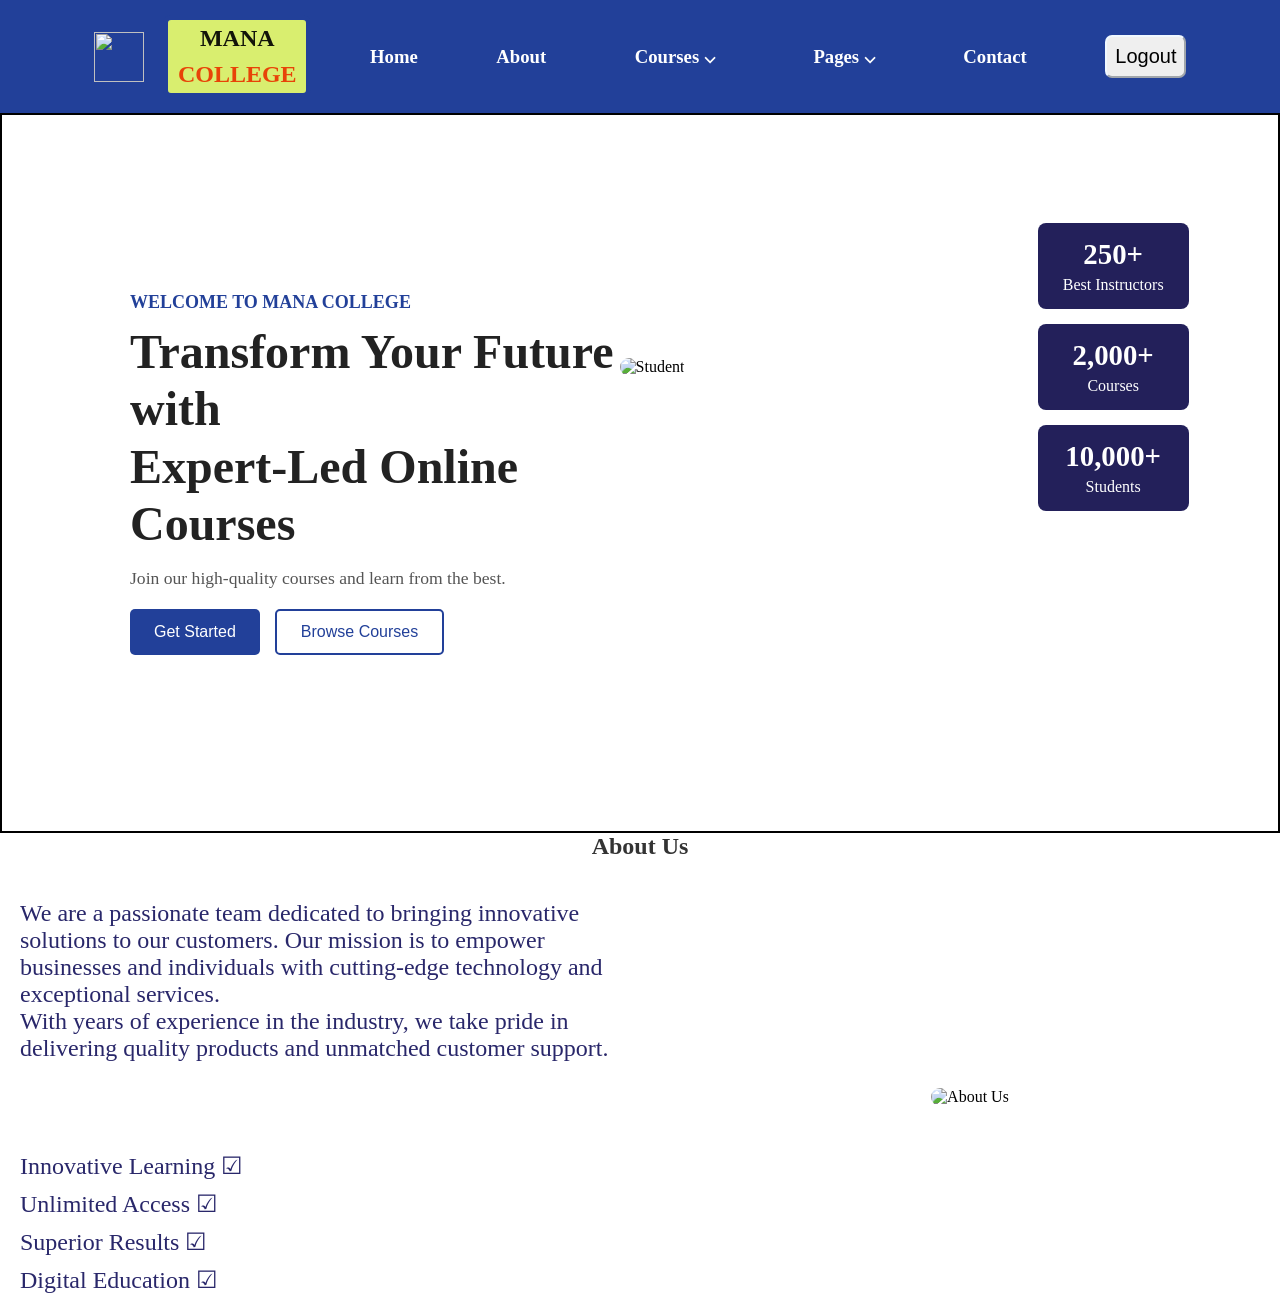
==== jsproject1.html @ 66bac679 "jsproject" ====
<!DOCTYPE html>
<html lang="en">
<head>
    <meta charset="UTF-8">
    <meta name="viewport" content="width=device-width, initial-scale=1.0">
    <title>Document</title>
<style>
    * {
  padding: 0;
  margin: 0;
  box-sizing: border-box;
    }
   /* NAVBAR STYLES */
#nav {
    display: flex;
    align-items: center;
    justify-content: space-evenly;
    background-color: #224099;
    color: white;
    position: sticky;
    top: 0;
    padding: 15px;
    z-index: 1000;
}

/* DROPDOWN MENU */
.dropdown {
    position: relative;
    display: inline-block;
    cursor: pointer;
}

/* DROPDOWN BUTTON */
.dropbtn {
    padding: 10px;
}

/* DROPDOWN CONTENT */
.dropdown-content {
    display: none;
    position: absolute;
    background-color: white;
    min-width: 150px;
    box-shadow: 0px 8px 16px rgba(0,0,0,0.2);
    border-radius: 5px;
    z-index: 1000;
    top: 100%;
    left: 0;
}

.dropdown-content a {
    color: black;
    padding: 10px;
    text-decoration: none;
    display: block;
}

/* HOVER EFFECT */
.dropdown:hover .dropdown-content {
    display: block;
}

.dropdown-content a:hover {
    background-color: #ddd;
}

    #mu{
        display: flex;
        flex-wrap: wrap;
      
    }
    #nav_btn{
        border-color: aliceblue;
        height:30%;
        padding: 8px;
        font-size: 20px;
        border-radius: 7px;
        cursor: pointer;
        margin-top: 0px;
    }
    #title{
        
        display: flex;
        /* flex-wrap: wrap; */
        /* flex-direction:row; */
        align-items: center;
        justify-content: space-between;
        gap:10%;
        /* font-style: oblique; */
        box-sizing: border-box;
       }

       #ta{
       text-decoration: none;
       color: white;
       }

   
   
    #MC{
        display: flex;
        flex-direction: column;
        align-items: center;
        background-color: rgb(217, 238, 111);
        border-radius: 8px;
        border: 5px solid #224099;
         }

        
/* SECTION STYLES */

#sec {
    display: flex;
    flex-wrap: wrap;
    align-items: center;
    justify-content: space-between;
    padding: 5% 10%;
    height: 80vh;
    background-size: cover;
    background-position: center;
    border: 2px solid;
}



/* LEFT TEXT CONTENT */
#sec-content {
    max-width: 50%;
}

#sec-content h3 {
    color: #224099;
    font-size: 18px;
    margin-bottom: 10px;
}

#sec-content h1 {
    font-size: 3em;
    font-weight: bold;
    color: #222;
    line-height: 1.2;
    margin-bottom: 15px;
}

#sec-content p {
    font-size: 1.1em;
    color: #555;
    margin-bottom: 20px;
}

.buttons {
    display: flex;
    gap: 15px;
}

.btn-primary {
    background: #224099;
    color: white;
    padding: 12px 24px;
    font-size: 16px;
    border: none;
    border-radius: 5px;
    cursor: pointer;
}

.btn-outline {
    background: transparent;
    color: #224099;
    border: 2px solid #224099;
    padding: 12px 24px;
    font-size: 16px;
    border-radius: 5px;
    cursor: pointer;
}

/* RIGHT IMAGE AND STATS */
#sec-image {
    position: relative;
    width: 45%;
   
    left:-7%;
    top:-18%;
    z-index: 0;
    /* transform: translate(0%, -40%); */
}

#sec-image img {
    width: 100%;
    border-radius: 10px;
}

.stats {
    position: absolute;
    top: 50%;
    right: -110px;
    transform: translateY(-50%);
    display: flex;
    flex-wrap: wrap;
    flex-direction: column;
    gap: 15px;
}

.stat-box {
    background: #23205A;
    color: white;
    padding: 15px 25px;
    border-radius: 8px;
    text-align: center;
    opacity: 0;  /* Initially hidden */
    transform: translateX(100px);  /* Start position (off-screen) */
    animation: slideIn 1s ease-out forwards;
    animation-delay: 0.5s;
}

.stat-box h2 {
    font-size: 1.8em;
    margin-bottom: 5px;
}



/* KEYFRAME ANIMATION */
@keyframes slideIn {
    from {
        opacity: 0;
        transform: translateX(100px);
    }
    to {
        opacity: 1;
        transform: translateX(0);
    }
}
#title h1 {
    margin: px;
    color:rgb(209, 102, 14);               
    padding: 0.2em 0.4em;     
    border-radius: 4px;
    font-weight: bold;        
    margin: 0;                 
     } 

     /* @keyframes topin {
    from {
        opacity: 0;
        transform: translateY(-100px);
    }
    to {
        opacity: 1;
        transform: translateX(0);
    }
} */
@keyframes botup {
    from {
        opacity: 0;
        transform: translateY(100px);
    }
    to {
        opacity: 1;
        transform: translateX(0);
    }
}
/* #nav, #sec, .about_us {
    flex-wrap: wrap;
} */
@media (max-width: 768px) {
    #nav {
        flex-direction: column; /* Stack items on top of each other */
         padding: 10px;
        /* display:hidden; */
    }

    #nav h3, .dropdown {
        margin: 5px 0;
    }

    #sec {
        flex-direction: column; /* Stack content */
        text-align: center;
        padding: 5% 5%;
        height: auto;
    }

    #sec-content {
        max-width: 100%;
    }

    #sec-image {
        width: 100%;
        left: 0;
    }

    .stats {
        position: static;
        transform: none;
        flex-direction: row;
        justify-content: center;
        margin-top: 20px;
    }

     .about_us {
        flex-direction: column;
        align-items: center;
        height: auto;
        padding: 20px;
        flex-wrap:wrap;
        
    }

    #a1, #a2, #a3 {
        width: 100%;
        height: auto;
        margin-bottom: 10px;
    }

    #MC {
        text-align: center;
    }
   }
   
    .a{
        display: flex;
        flex-wrap: wrap;
        gap:5%;
    }
   
    #a3{
        height:100%;
        width: 30%;
    }  */
    .container {
            /* max-width: 1200px; */
             /* width:100vw; */
            margin: 20px auto;
            padding: 20px;
            background: white;
            box-shadow: 0 0 10px rgba(0, 0, 0, 0.1);
            border-radius: 10px;
        }
    .container:hover .image-section{
        transform: translateX(100px);  /* Start position (off-screen) */
        animation: slideIn 1s ease-out forwards;
        animation-delay: 0.3s;
    }
    .container:hover .features{
        transform: translateY(100px);  /* Start position (off-screen) */
        animation: botup 1s ease-out forwards;
        animation-delay: 0.5s;
    }
        .header {
            text-align: center;
            font-size: 24px;
            font-weight: bold;
            color: #333;
            margin-bottom: 20px;
        }
        .content {
            display: flex;
            flex-wrap: wrap;
            align-items: center;
            justify-content: space-between;
        }
        .text-section {
            flex: 1;
            min-width: 300px;
            padding: 20px;
        }
        .image-section {
            flex: 1;
            min-width: 300px;
            text-align: center;
            
        }
        .image-section img {
            max-width: 100%;
            border-radius: 10px;
        }
        @media (max-width: 768px) {
            .content {
                flex-direction: column;
                text-align: center;
            }
        }
      .text-section{
        display: flex;
        flex-direction: column;
        justify-content: space-between;
        align-items:flex-start;
        align-content:flex-start;
        gap:10vh;
        color:#29276a;
        font-size:1.5rem;
      }
      .features{
        color:#29276a;
        display: flex;
        flex-direction: column;
        gap: 10px;
      }
      
   
</style>
</head>
<body>
    <nav id="nav">
        <div id="title">
            <img src="./assets/icon.png" height="50px" width="50px" alt="">
            <div id="MC">
                <h1 style="color:rgba(0, 0, 0, 0.916)">MANA</h1>
                <h1 style="color:rgb(232, 67, 7)">COLLEGE</h1>
            </div>
        </div>
        
        <h3><a id="ta" href="">Home</a></h3>
        <h3><a id="ta"  href="">About</a></h3>
    
        <!-- Courses Dropdown -->
        <div class="dropdown">
            <h3 class="dropbtn">Courses ⌵ </h3>
            <div class="dropdown-content">
                <a href="#">Web Development</a>
                <a href="#">Data Science</a>
                <a href="#">Graphic Design</a>
            </div>
        </div>
    
        <!-- Pages Dropdown -->
        <div class="dropdown">
            <h3 class="dropbtn">Pages ⌵ </h3>
            <div class="dropdown-content">
                <a href="#">Pricing</a>
                <a href="#">Career</a>
                <a href="#">Teacher</a>
                <a href="#">FAQ</a>
                <a href="#">404 Page</a>
            </div>
        </div>
    
        <h3>Contact</h3>
        <button id="nav_btn">Logout</button>
    </nav>
    
  <section id="sec">
        <div id="sec-content">
            <h3>WELCOME TO MANA COLLEGE</h3>
            <h1>Transform Your Future with <br> Expert-Led Online Courses</h1>
            <p>Join our high-quality courses and learn from the best.</p>
            <div class="buttons">
                <button class="btn-primary">Get Started</button>
                <button class="btn-outline">Browse Courses</button>
            </div>
        </div>
    
        <div id="sec-image">
            <img src="./assets/project-img1.png" alt="Student">
            <div class="stats">
                <div class="stat-box">
                    <h2>250+</h2>
                    <p>Best Instructors</p>
                </div>
                <div class="stat-box">
                    <h2>2,000+</h2>
                    <p>Courses</p>
                </div>
                <div class="stat-box">
                    <h2>10,000+</h2>
                    <p>Students</p>
                </div>
            </div>
        </div>
    </section>
    <div class="container">
        <div class="header">About Us</div>
        <div class="content">
            <div class="text-section">
                <div class="tp">
                <p>We are a passionate team dedicated to bringing innovative solutions to our customers. Our mission is to empower businesses and individuals with cutting-edge technology and exceptional services.</p>
                <p>With years of experience in the industry, we take pride in delivering quality products and unmatched customer support.</p>
            </div>
            <div class="features">
                <div><i class="fa"></i> Innovative Learning ☑</div>
                <div><i class="fa"></i> Unlimited Access ☑</div>
                <div><i class="fa"></i> Superior Results ☑</div>
                <div><i class="fa"></i> Digital Education ☑</div>
            </div>
        </div>
            <div class="image-section">
                <img src="./assets/img-1.avif" alt="About Us">
            </div>
        </div>
    </div>
   
    <script>
        let logout=  document.getElementById("nav_btn")
        logout.addEventListener("click",()=>{
            location.replace("./firebaseform.html")
        })
    </script>
</body>
</html>
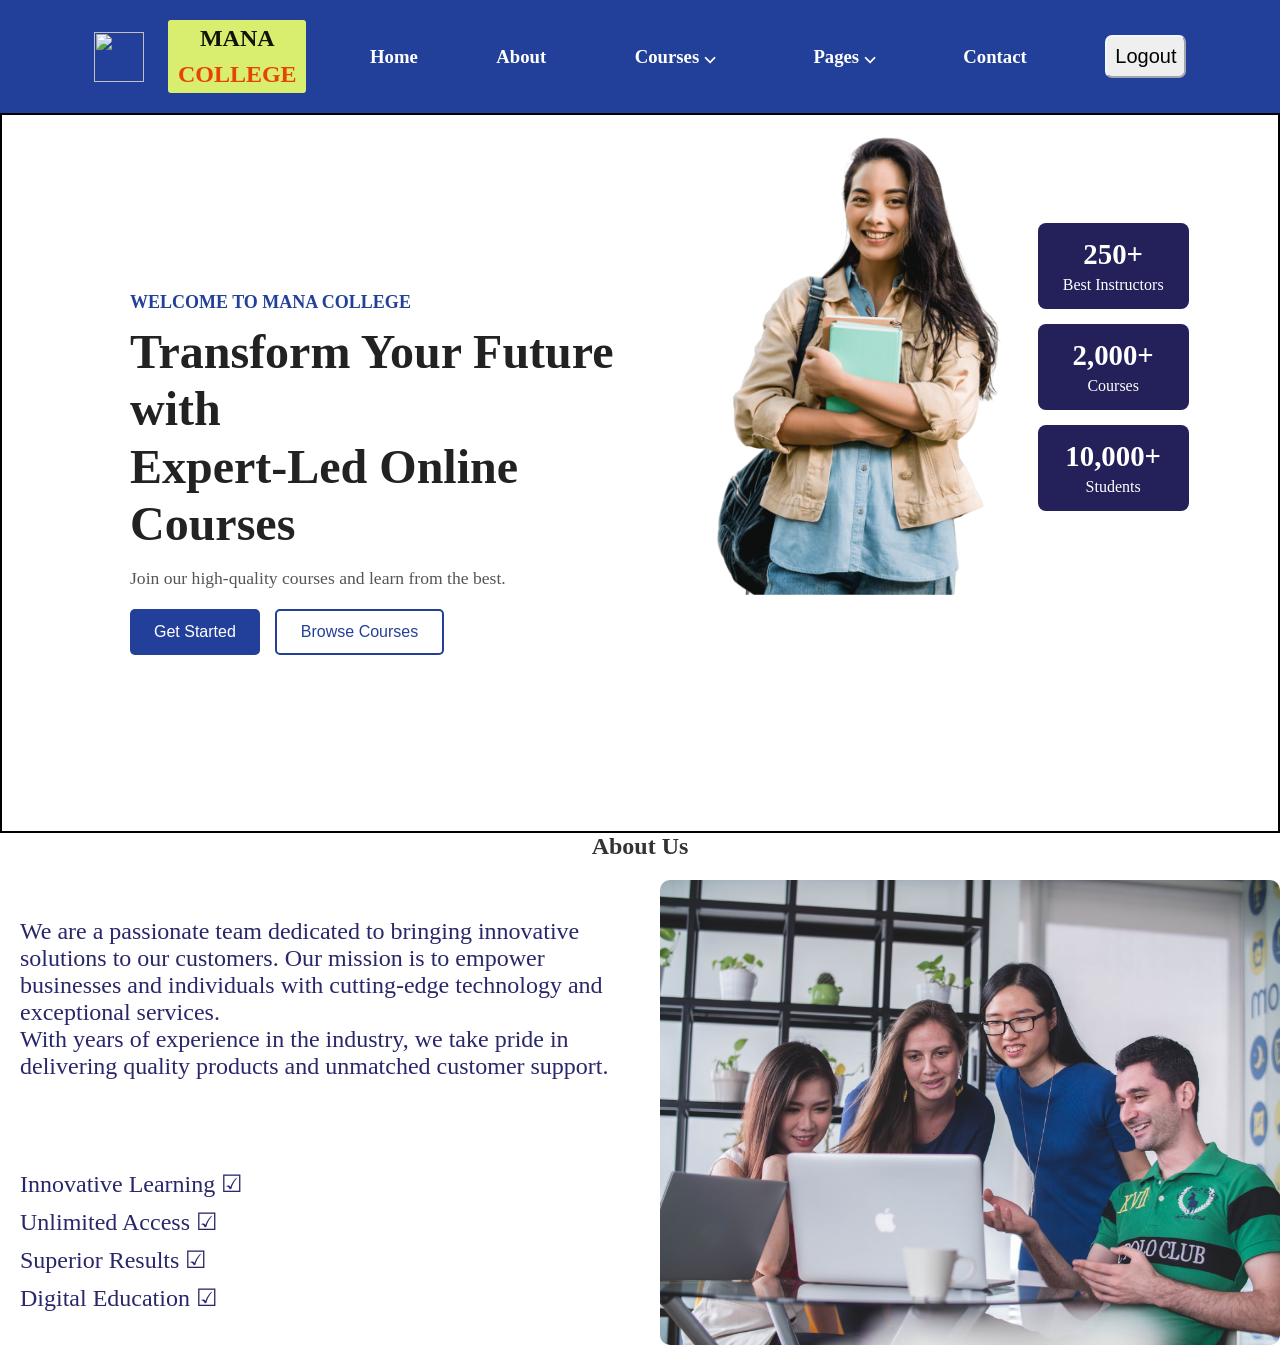
==== commit c032bd9a: "Update jsproject1.html" ====
--- a/jsproject1.html
+++ b/jsproject1.html
@@ -451,7 +451,7 @@
         </div>
     
         <div id="sec-image">
-            <img src="./assets/project-img1.png" alt="Student">
+            <img src="project-img1.png" alt="Student">
             <div class="stats">
                 <div class="stat-box">
                     <h2>250+</h2>
@@ -484,7 +484,7 @@
             </div>
         </div>
             <div class="image-section">
-                <img src="./assets/img-1.avif" alt="About Us">
+                <img src="project-img2.avif" alt="About Us">
             </div>
         </div>
     </div>
@@ -496,4 +496,4 @@
         })
     </script>
 </body>
-</html>+</html>
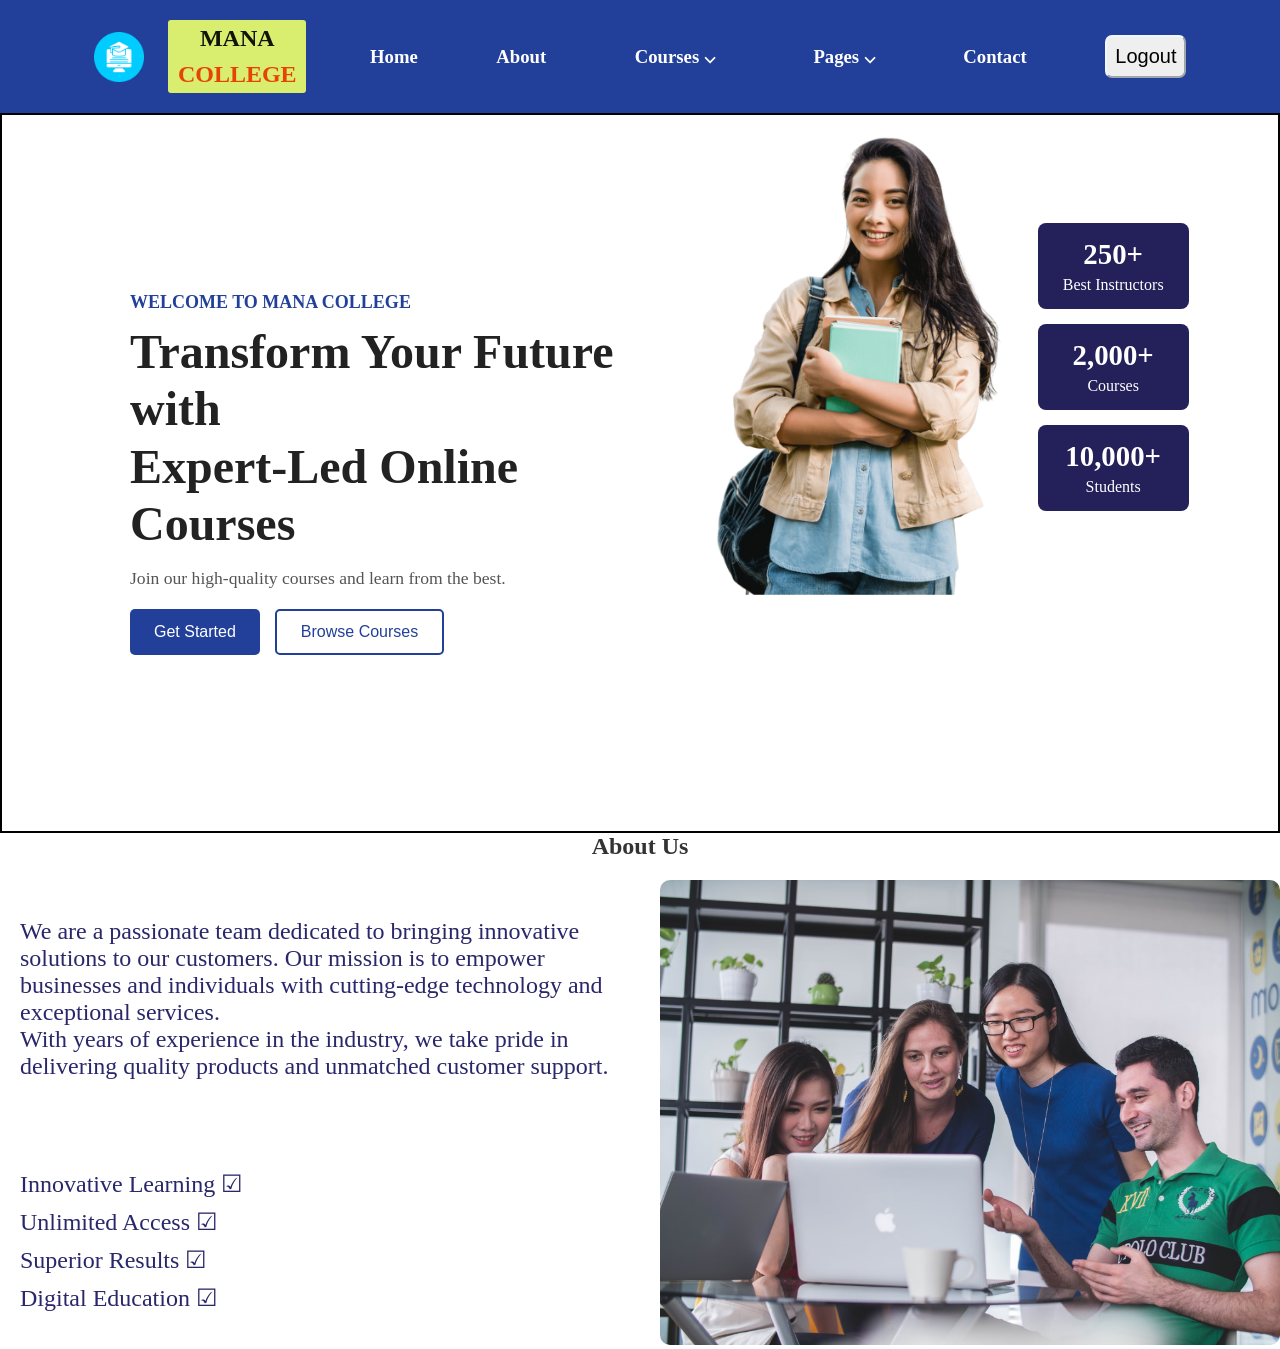
==== commit 5735bc21: "Update jsproject1.html" ====
--- a/jsproject1.html
+++ b/jsproject1.html
@@ -403,7 +403,7 @@
 <body>
     <nav id="nav">
         <div id="title">
-            <img src="./assets/icon.png" height="50px" width="50px" alt="">
+            <img src="icon.png" height="50px" width="50px" alt="">
             <div id="MC">
                 <h1 style="color:rgba(0, 0, 0, 0.916)">MANA</h1>
                 <h1 style="color:rgb(232, 67, 7)">COLLEGE</h1>
